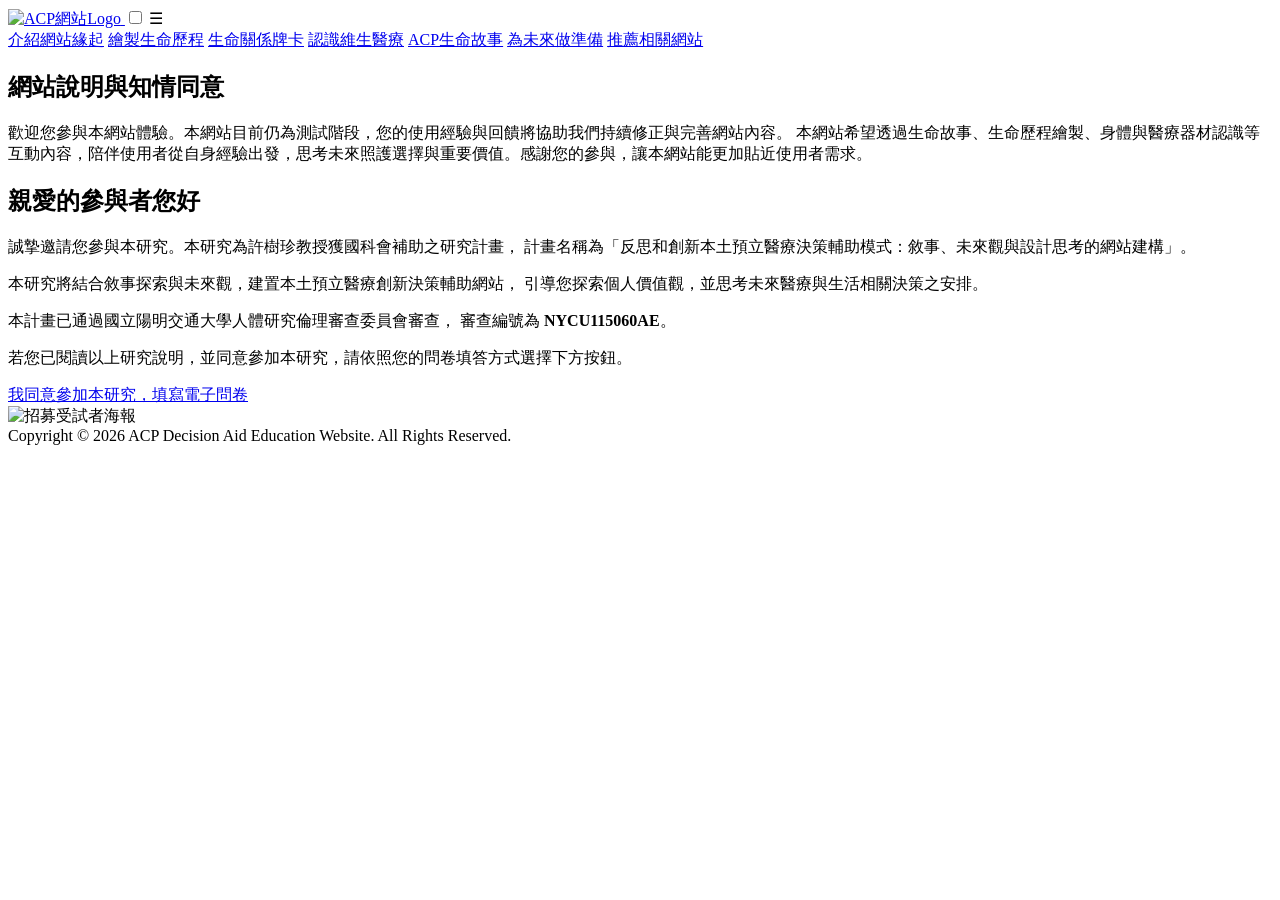
==== p3.html @ 21150de1 "Add files via upload" ====
<!DOCTYPE html>
<html lang="zh-Hant">

<head>
    <meta charset="utf-8">
    <meta name="viewport" content="width=device-width, initial-scale=1">
    <title>網站說明與知情同意</title>
    <link href="css/today3.css" rel="stylesheet" type="text/css">
</head>

<body>

   <!-- Header / NAV -->
    <header>
        <a href="index.html" class="logo">
            <img src="images/TLOGO.png" alt="ACP網站Logo">
        </a>

        <input type="checkbox" id="nav-toggle">
        <label for="nav-toggle" class="nav-btn">☰</label>

    <nav>
        <a href="p3.html">介紹網站緣起</a>
        <a href="p5.html">繪製生命歷程</a>
        <a href="p4.html">生命關係牌卡</a>
        <a href="p2.html">認識維生醫療</a>
        <a href="p6.html">ACP生命故事</a>
        <a href="p7.html">為未來做準備</a>
        <a href="p8.html">推薦相關網站</a>
    </nav>
    </header>

    <!-- 頁面標題 -->
    <section class="page-title">
        <h1>網站說明與知情同意</h1>
        <p>
            歡迎您參與本網站體驗。本網站目前仍為測試階段，您的使用經驗與回饋將協助我們持續修正與完善網站內容。

本網站希望透過生命故事、生命歷程繪製、身體與醫療器材認識等互動內容，陪伴使用者從自身經驗出發，思考未來照護選擇與重要價值。感謝您的參與，讓本網站能更加貼近使用者需求。
        </p>
    </section>

    <!-- 左右兩半主區塊 -->
    <main class="intro-layout">

        <!-- 左半：研究說明與知情同意 -->
        <section class="intro-left">

            <div class="info-card main-invite-card">
                <h2>親愛的參與者您好</h2>

                <p>
                    誠摯邀請您參與本研究。本研究為許樹珍教授獲國科會補助之研究計畫，
                    計畫名稱為「反思和創新本土預立醫療決策輔助模式：敘事、未來觀與設計思考的網站建構」。
                </p>

                <p>
                    本研究將結合敘事探索與未來觀，建置本土預立醫療創新決策輔助網站，
                    引導您探索個人價值觀，並思考未來醫療與生活相關決策之安排。
                </p>

                <p>
                    本計畫已通過國立陽明交通大學人體研究倫理審查委員會審查，
                    審查編號為 <strong>NYCU115060AE</strong>。
                </p>
            </div>
            </div>

            <!-- 同意按鈕區 -->
            <div class="start-area">
                <p>
                    若您已閱讀以上研究說明，並同意參加本研究，請依照您的問卷填答方式選擇下方按鈕。
                </p>

                        <a href="https://www.surveycake.com/" target="_blank" class="start-btn online-btn">
                        我同意參加本研究，填寫電子問卷
                    </a>
                </div>
            </div>

        </section>

        <!-- 右半：招募海報 -->
        <aside class="intro-right">
            <div class="poster-box">
                <img src="images/image.png" alt="招募受試者海報">
            </div>
        </aside>

    </main>

    <footer>
        Copyright © 2026 ACP Decision Aid Education Website. All Rights Reserved.
    </footer>

</body>
</html>
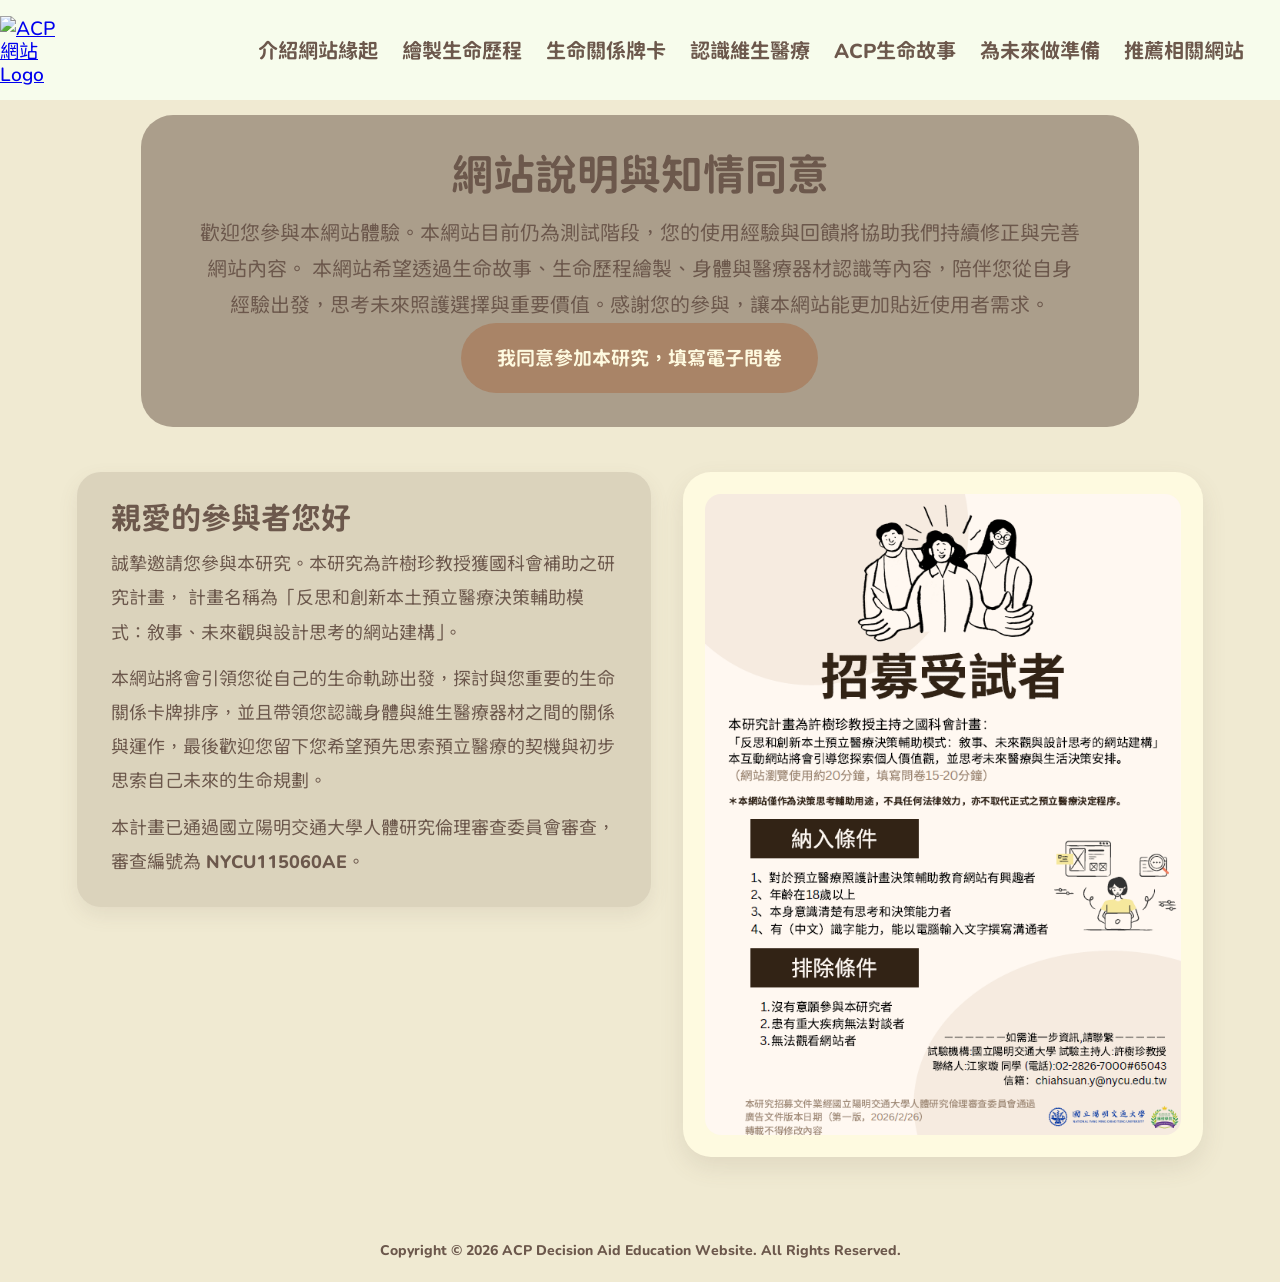
==== commit 760dd0a7: "Upload full website files" ====
--- a/p3.html
+++ b/p3.html
@@ -35,8 +35,9 @@
         <h1>網站說明與知情同意</h1>
         <p>
             歡迎您參與本網站體驗。本網站目前仍為測試階段，您的使用經驗與回饋將協助我們持續修正與完善網站內容。
-
-本網站希望透過生命故事、生命歷程繪製、身體與醫療器材認識等互動內容，陪伴使用者從自身經驗出發，思考未來照護選擇與重要價值。感謝您的參與，讓本網站能更加貼近使用者需求。
+本網站希望透過生命故事、生命歷程繪製、身體與醫療器材認識等內容，陪伴您從自身經驗出發，思考未來照護選擇與重要價值。感謝您的參與，讓本網站能更加貼近使用者需求。<a href="https://www.surveycake.com/s/7zp0A" target="_blank" class="start-btn online-btn">
+                        我同意參加本研究，填寫電子問卷
+                    </a>
         </p>
     </section>
 
@@ -55,27 +56,15 @@
                 </p>
 
                 <p>
-                    本研究將結合敘事探索與未來觀，建置本土預立醫療創新決策輔助網站，
-                    引導您探索個人價值觀，並思考未來醫療與生活相關決策之安排。
+                    本網站將會引領您從自己的生命軌跡出發，探討與您重要的生命關係卡牌排序，並且帶領您認識身體與維生醫療器材之間的關係與運作，最後歡迎您留下您希望預先思索預立醫療的契機與初步思索自己未來的生命規劃。
                 </p>
 
                 <p>
                     本計畫已通過國立陽明交通大學人體研究倫理審查委員會審查，
                     審查編號為 <strong>NYCU115060AE</strong>。
                 </p>
+
             </div>
-            </div>
-
-            <!-- 同意按鈕區 -->
-            <div class="start-area">
-                <p>
-                    若您已閱讀以上研究說明，並同意參加本研究，請依照您的問卷填答方式選擇下方按鈕。
-                </p>
-
-                        <a href="https://www.surveycake.com/" target="_blank" class="start-btn online-btn">
-                        我同意參加本研究，填寫電子問卷
-                    </a>
-                </div>
             </div>
 
         </section>
--- a/css/today3.css
+++ b/css/today3.css
@@ -0,0 +1,452 @@
+@import url('https://fonts.googleapis.com/css2?family=Chiron+GoRound+TC:wght@200..900&display=swap');
+
+/* 基本設定 */
+*{
+    padding: 0;
+    margin: 0;
+    box-sizing: border-box;
+}
+
+html,
+body{
+    overflow-x: hidden;
+}
+
+body{
+    font-family: "Chiron GoRound TC", sans-serif;
+    font-size: 1.2rem;
+    background: #f0ead2;
+    color: rgba(108,88,76,1);
+}
+
+/* header：和首頁 NAV 一樣 */
+header{
+    position: fixed;
+    top: 0;
+    width: 100%;
+    height: 100px;
+    z-index: 1000;
+
+    display: flex;
+    justify-content: space-between;
+    align-items: center;
+
+    background: rgb(247,252,236);
+}
+
+/* logo */
+.logo{
+    width: 70px;
+    background: none;
+    margin-left: 0;
+}
+
+.logo img{
+    width: 100%;
+    display: block;
+}
+
+nav{
+    flex: 1;
+    display: flex;
+    justify-content: flex-end;
+    align-items: center;
+    gap: 24px;
+
+    padding-right: 36px;
+    background: none;
+
+    white-space: nowrap;
+}
+
+nav a{
+    display: block;
+    padding: 0;
+    text-decoration: none;
+    color: rgba(108,88,76,1);
+    font-weight: bold;
+    font-size: 1.05em;
+    transition: transform 0.3s ease;
+    background: none;
+}
+
+nav a:hover{
+    text-decoration: underline;
+    color: rgba(108,88,76,1);
+    font-weight: 800;
+    transform: scale(1.08);
+    background: none;
+}
+
+/* 隱藏 checkbox */
+#nav-toggle{
+    display: none;
+}
+
+/* 桌機版不顯示三條線 */
+.nav-btn{
+    display: none;
+}
+
+/* 頁面標題區 */
+.page-title{
+    width: 78%;
+    max-width: 1200px;
+    margin: 115px auto 45px;
+    text-align: center;
+
+    background: rgba(108,88,76,0.52);
+    padding: 34px 58px;
+    border-radius: 32px;
+
+    animation: fadeUp 1.5s ease-out forwards;
+    opacity: 0;
+}
+
+.page-title h1{
+    margin: 0 0 16px;
+    font-size: 42px;
+    color: rgba(108,88,76,1);
+
+    animation-name: fadeUp;
+    animation-duration: 1.5s;
+    animation-fill-mode: forwards;
+    animation-timing-function: ease-out;
+    opacity: 0;
+}
+
+.page-title p{
+    margin: 0 auto;
+    max-width: 980px;
+    font-size: 20px;
+    line-height: 1.8;
+    color: rgba(108,88,76,1);
+
+    animation-name: fadeUp;
+    animation-duration: 1.8s;
+    animation-delay: 0.3s;
+    animation-fill-mode: forwards;
+    animation-timing-function: ease-out;
+    opacity: 0;
+}
+
+/* 動畫設定 */
+@keyframes fadeUp{
+    from{
+        opacity: 0;
+        transform: translateY(35px);
+    }
+
+    to{
+        opacity: 1;
+        transform: translateY(0);
+    }
+}
+
+/* 左右兩半版面 */
+.intro-layout{
+    width: 88%;
+    max-width: 1400px;
+    margin: 0 auto 60px;
+
+    display: grid;
+    grid-template-columns: 1.05fr 0.95fr;
+    gap: 32px;
+    align-items: start;
+}
+
+/* 左半 */
+.intro-left{
+    display: flex;
+    flex-direction: column;
+    gap: 22px;
+}
+
+/* 資訊卡片 */
+.info-card{
+    background: #fefae0;
+    border-radius: 24px;
+    padding: 28px 34px;
+    box-shadow: 0 8px 20px rgba(108,88,76,0.10);
+    transition: 0.35s ease;
+}
+
+.info-card:hover{
+    transform: translateY(-4px);
+    box-shadow: 0 14px 28px rgba(108,88,76,0.16);
+}
+
+.info-card h2{
+    font-size: 28px;
+    margin-bottom: 12px;
+    color: rgba(108,88,76,1);
+}
+
+.info-card p{
+    font-size: 18px;
+    line-height: 1.9;
+    color: rgba(108,88,76,1);
+}
+
+/* 第一張研究邀請卡片 */
+.main-invite-card{
+    background: rgba(108,88,76,0.16);
+}
+
+.main-invite-card h2{
+    font-size: 30px;
+}
+
+.main-invite-card p{
+    margin-bottom: 12px;
+}
+
+.main-invite-card p:last-child{
+    margin-bottom: 0;
+}
+
+.contact-card p{
+    line-height: 2;
+}
+
+/* 問卷按鈕區 */
+.start-area{
+    margin-top: 8px;
+    padding: 34px 28px;
+    text-align: center;
+    background: rgba(108,88,76,0.16);
+    border-radius: 28px;
+}
+
+.start-area p{
+    font-size: 18px;
+    line-height: 1.9;
+    margin-bottom: 24px;
+    color: rgba(108,88,76,1);
+}
+
+/* 兩個同意按鈕外層 */
+.btn-group{
+    display: flex;
+    justify-content: center;
+    align-items: center;
+    gap: 22px;
+    flex-wrap: wrap;
+}
+
+/* 按鈕共用樣式 */
+.start-btn{
+    display: inline-block;
+    padding: 18px 36px;
+    color: #fefae0;
+    text-decoration: none;
+    font-size: 19px;
+    font-weight: bold;
+    border-radius: 999px;
+    transition: 0.35s ease;
+    min-width: 280px;
+}
+
+/* 紙本問卷按鈕 */
+.paper-btn{
+    background: rgba(108,88,76,1);
+}
+
+/* 電子問卷按鈕 */
+.online-btn{
+    background: #a98467;
+}
+
+.paper-btn:hover,
+.online-btn:hover{
+    background: rgba(72,54,43,1);
+    color: #fefae0;
+    transform: translateY(-4px);
+    box-shadow: 0 12px 22px rgba(108,88,76,0.25);
+}
+
+/* 右半 */
+.intro-right{
+    position: sticky;
+    top: 130px;
+}
+
+/* 海報框 */
+.poster-box{
+    background: #fefae0;
+    border-radius: 28px;
+    padding: 22px;
+    box-shadow: 0 10px 24px rgba(108,88,76,0.12);
+}
+
+.poster-box img{
+    width: 100%;
+    display: block;
+    border-radius: 16px;
+}
+
+/* footer */
+footer{
+    clear: both;
+    width: 100%;
+    padding: 20px 40px;
+    text-align: center;
+    color: rgba(108,88,76,1);
+    font-weight: bold;
+    font-size: 14px;
+    line-height: 1.8;
+}
+
+/* 平板 */
+@media only screen and (max-width: 1200px){
+
+    nav{
+        padding-right: 20px;
+    }
+
+    nav a{
+        padding: 20px 18px;
+        font-size: 0.95em;
+    }
+
+    .page-title{
+        width: 88%;
+        padding: 30px 34px;
+    }
+
+    .page-title h1{
+        font-size: 36px;
+    }
+
+    .page-title p{
+        font-size: 18px;
+    }
+
+    .intro-layout{
+        width: 90%;
+        grid-template-columns: 1fr;
+        gap: 28px;
+    }
+
+    .intro-right{
+        position: static;
+    }
+}
+
+/* 手機版 */
+@media only screen and (max-width: 768px){
+
+    header{
+        height: auto;
+        min-height: 90px;
+        align-items: center;
+        background: rgba(240,234,210,1);
+    }
+
+    .logo{
+        width: 70px;
+    }
+
+    .nav-btn{
+        display: block;
+        padding: 25px 30px;
+        font-size: 36px;
+        color: rgba(108,88,76,1);
+        cursor: pointer;
+        font-weight: bold;
+        line-height: 1;
+    }
+
+    nav{
+        display: none;
+        position: absolute;
+        top: 100%;
+        left: 0;
+        width: 100%;
+        padding: 0;
+        background: rgba(240,234,210,1);
+        text-align: center;
+    }
+
+    nav a{
+        display: block;
+        padding: 18px 0;
+        font-size: 1.1em;
+        border-top: 1px solid rgba(108,88,76,0.25);
+    }
+
+    #nav-toggle:checked ~ nav{
+        display: block;
+    }
+
+    .page-title{
+        width: 90%;
+        margin-top: 130px;
+        padding: 24px 22px;
+    }
+
+    .page-title h1{
+        font-size: 28px;
+    }
+
+    .page-title p{
+        font-size: 14px;
+        line-height: 1.75;
+    }
+
+    .intro-layout{
+        width: 90%;
+        grid-template-columns: 1fr;
+        gap: 24px;
+        margin-bottom: 50px;
+    }
+
+    .info-card{
+        padding: 24px 22px;
+        border-radius: 22px;
+    }
+
+    .info-card h2{
+        font-size: 22px;
+    }
+
+    .info-card p{
+        font-size: 15px;
+        line-height: 1.8;
+    }
+
+    .main-invite-card h2{
+        font-size: 23px;
+    }
+
+    .start-area{
+        padding: 28px 20px;
+    }
+
+    .start-area p{
+        font-size: 15px;
+    }
+
+    .btn-group{
+        flex-direction: column;
+        gap: 16px;
+    }
+
+    .start-btn{
+        width: 100%;
+        min-width: 0;
+        padding: 16px 20px;
+        font-size: 16px;
+        text-align: center;
+    }
+
+    .poster-box{
+        padding: 16px;
+        border-radius: 22px;
+    }
+
+    footer{
+        font-size: 12px;
+        padding: 18px 24px;
+    }
+}
